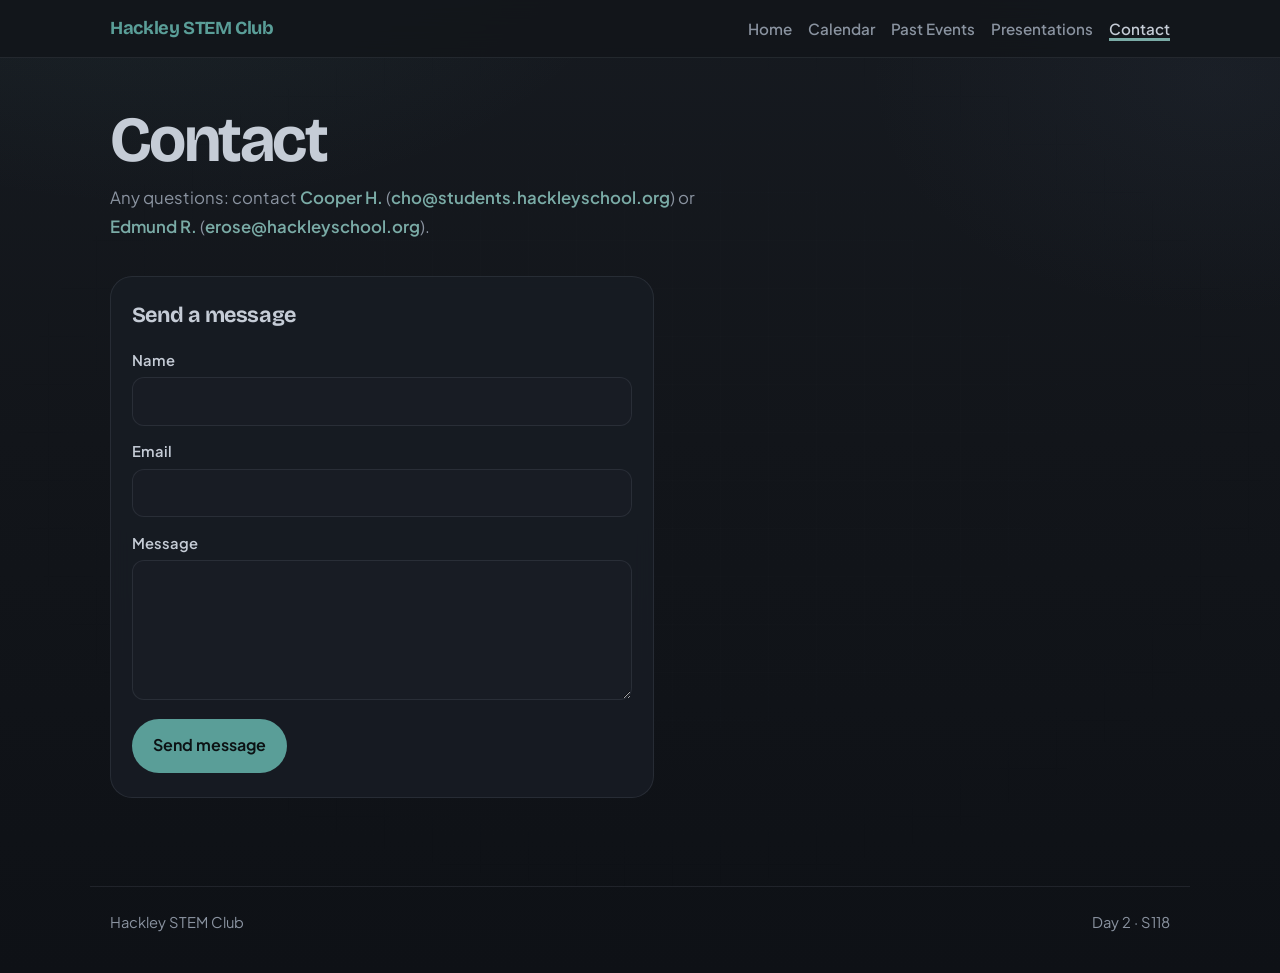
==== contact.html @ bf632d98 "Add the Hackley STEM Club website." ====
<!DOCTYPE html>
<html lang="en" data-theme="observatory">
  <head>
    <meta charset="UTF-8" />
    <meta name="viewport" content="width=device-width, initial-scale=1" />
    <title>Contact · Hackley STEM Club</title>
    <meta name="description" content="Contact Hackley STEM Club." />
    <link rel="preconnect" href="https://fonts.googleapis.com" />
    <link rel="preconnect" href="https://fonts.gstatic.com" crossorigin />
    <link
      href="https://fonts.googleapis.com/css2?family=Bricolage+Grotesque:opsz,wght@12..96,500..800&family=Plus+Jakarta+Sans:wght@400;500;600;700&display=swap"
      rel="stylesheet"
    />
    <script src="js/theme.js"></script>
    <link rel="stylesheet" href="css/styles.css" />
  </head>
  <body data-page="contact">
    <header class="site-header">
      <div class="nav-wrap">
        <a class="brand" href="index.html"><span id="club-name">Hackley STEM Club</span></a>
        <nav class="nav" aria-label="Primary">
          <a href="index.html" data-nav="home">Home</a>
          <a href="calendar.html" data-nav="calendar">Calendar</a>
          <a href="events.html" data-nav="events">Past Events</a>
          <a href="presentations.html" data-nav="presentations">Presentations</a>
          <a href="contact.html" data-nav="contact">Contact</a>
        </nav>
      </div>
    </header>

    <main>
      <header class="page-hero">
        <h1>Contact</h1>
        <p class="contact-line">
          Any questions: contact
          <a href="mailto:cho@students.hackleyschool.org">Cooper H.</a>
          (<a href="mailto:cho@students.hackleyschool.org"
            >cho@students.hackleyschool.org</a
          >)
          or
          <a href="mailto:erose@hackleyschool.org">Edmund R.</a>
          (<a href="mailto:erose@hackleyschool.org">erose@hackleyschool.org</a>).
        </p>
      </header>

      <section class="section contact-layout contact-layout-single" style="padding-top: 1rem">
        <div class="contact-form-wrap">
          <h2>Send a message</h2>
          <form
            class="contact-form"
            name="contact"
            method="POST"
            data-netlify="true"
            netlify-honeypot="bot-field"
          >
            <input type="hidden" name="form-name" value="contact" />
            <p class="honeypot" aria-hidden="true">
              <label
                >Don’t fill this out:
                <input name="bot-field" tabindex="-1" autocomplete="off"
              /></label>
            </p>
            <label>
              Name
              <input type="text" name="name" required autocomplete="name" />
            </label>
            <label>
              Email
              <input type="email" name="email" required autocomplete="email" />
            </label>
            <label>
              Message
              <textarea name="message" rows="5" required></textarea>
            </label>
            <button class="btn btn-primary" type="submit">Send message</button>
          </form>
        </div>
      </section>
    </main>

    <footer class="site-footer">
      <span><span id="club-name-footer">Hackley STEM Club</span></span>
      <span>Day 2 · S118</span>
    </footer>

    <script src="js/content.js"></script>
    <script src="js/main.js"></script>
  </body>
</html>
---- css/styles.css ----
/* STEM Club — shared styles
   Themes: mint (default clean) · observatory (dark / atmospheric)
*/

:root,
html[data-theme="mint"] {
  /* Clean light — white page, soft ink, restrained accent */
  --bg: #f7f8fa;
  --bg-deep: #12151a;
  --ink: #1a1f27;
  --muted: #5c6570;
  --line: rgba(26, 31, 39, 0.1);
  --panel: rgba(255, 255, 255, 0.92);
  --accent: #3d6b75;
  --accent-2: #2f5560;
  --accent-soft: rgba(61, 107, 117, 0.1);
  --danger: #b54a3c;
  --radius: 18px;
  --shadow: 0 14px 40px rgba(26, 31, 39, 0.08);
  --font-display: "Bricolage Grotesque", system-ui, sans-serif;
  --font-body: "Plus Jakarta Sans", system-ui, sans-serif;
  --max: 1100px;
  --header-bg: rgba(247, 248, 250, 0.88);
  --page-bg:
    radial-gradient(900px 480px at 8% -10%, rgba(61, 107, 117, 0.06), transparent 55%),
    radial-gradient(700px 420px at 100% 0%, rgba(26, 31, 39, 0.03), transparent 50%),
    linear-gradient(180deg, #ffffff 0%, var(--bg) 42%, #eef1f4 100%);
  --grid-line: rgba(26, 31, 39, 0.035);
  --grid-opacity: 0.4;
  --btn-primary-bg: #1a1f27;
  --btn-primary-text: #f7f8fa;
  --btn-primary-hover: #000;
  --orbit-ring: rgba(61, 107, 117, 0.25);
  --orbit-dash: rgba(26, 31, 39, 0.14);
  --surface: #ffffff;
  --cal-cell: #ffffff;
  --cal-muted: #f3f5f7;
  --cal-muted-text: #9aa3ad;
  --cal-hover: #f0f5f6;
  --cal-event: #eaf3f4;
  --cal-event-hover: #ddecee;
  --cal-selected: #d5e6e8;
  --input-bg: #fff;
  --feature-text: #e8eef2;
  --feature-muted: rgba(232, 238, 242, 0.78);
  --feature-meta: rgba(154, 190, 196, 0.95);
  --star-opacity: 0;
}

html[data-theme="observatory"] {
  /* Soft Night — calmer, lower glare */
  --bg: #12151a;
  --bg-deep: #0c0e12;
  --ink: #c5ccd6;
  --muted: #8a93a0;
  --line: rgba(165, 175, 190, 0.12);
  --panel: rgba(22, 26, 34, 0.82);
  --accent: #5a9e98;
  --accent-2: #7aaba6;
  --accent-soft: rgba(90, 158, 152, 0.14);
  --danger: #c97a6c;
  --shadow: 0 18px 48px rgba(0, 0, 0, 0.35);
  --header-bg: rgba(18, 21, 26, 0.86);
  --page-bg:
    radial-gradient(900px 520px at 12% -8%, rgba(90, 158, 152, 0.08), transparent 55%),
    radial-gradient(700px 480px at 95% 8%, rgba(90, 110, 140, 0.07), transparent 50%),
    linear-gradient(180deg, #161a20 0%, var(--bg) 45%, #0e1116 100%);
  --grid-line: rgba(165, 175, 190, 0.04);
  --grid-opacity: 0.35;
  --btn-primary-bg: #5a9e98;
  --btn-primary-text: #0c1214;
  --btn-primary-hover: #6eaea8;
  --orbit-ring: rgba(90, 158, 152, 0.28);
  --orbit-dash: rgba(165, 175, 190, 0.16);
  --surface: rgba(24, 28, 36, 0.9);
  --cal-cell: #181c24;
  --cal-muted: #14181f;
  --cal-muted-text: #6a7382;
  --cal-hover: #1e2430;
  --cal-event: #1a2828;
  --cal-event-hover: #203232;
  --cal-selected: #243838;
  --input-bg: #181c24;
  --feature-text: #d0d6de;
  --feature-muted: rgba(197, 204, 214, 0.72);
  --feature-meta: rgba(122, 171, 166, 0.95);
  --star-opacity: 0;
}

*,
*::before,
*::after {
  box-sizing: border-box;
}

html {
  scroll-behavior: smooth;
  color-scheme: light;
}

html[data-theme="observatory"] {
  color-scheme: dark;
}

body {
  margin: 0;
  font-family: var(--font-body);
  color: var(--ink);
  background: var(--page-bg);
  min-height: 100vh;
  line-height: 1.55;
  transition: background 0.35s ease, color 0.25s ease;
}

body::before {
  content: "";
  position: fixed;
  inset: 0;
  pointer-events: none;
  opacity: var(--grid-opacity);
  background-image:
    linear-gradient(var(--grid-line) 1px, transparent 1px),
    linear-gradient(90deg, var(--grid-line) 1px, transparent 1px);
  background-size: 48px 48px;
  mask-image: radial-gradient(ellipse at center, black 35%, transparent 80%);
  z-index: -1;
}

body::after {
  content: "";
  position: fixed;
  inset: 0;
  pointer-events: none;
  opacity: var(--star-opacity);
  z-index: -1;
  background-image:
    radial-gradient(1.5px 1.5px at 8% 12%, rgba(255, 255, 255, 0.85), transparent),
    radial-gradient(1px 1px at 14% 28%, rgba(255, 255, 255, 0.55), transparent),
    radial-gradient(1.5px 1.5px at 22% 8%, rgba(255, 255, 255, 0.7), transparent),
    radial-gradient(1px 1px at 31% 41%, rgba(255, 255, 255, 0.45), transparent),
    radial-gradient(2px 2px at 38% 16%, rgba(255, 255, 255, 0.9), transparent),
    radial-gradient(1px 1px at 47% 33%, rgba(255, 255, 255, 0.5), transparent),
    radial-gradient(1.5px 1.5px at 55% 9%, rgba(255, 255, 255, 0.65), transparent),
    radial-gradient(1px 1px at 63% 27%, rgba(255, 255, 255, 0.4), transparent),
    radial-gradient(1.5px 1.5px at 72% 14%, rgba(255, 255, 255, 0.75), transparent),
    radial-gradient(1px 1px at 81% 36%, rgba(255, 255, 255, 0.5), transparent),
    radial-gradient(2px 2px at 89% 11%, rgba(255, 255, 255, 0.8), transparent),
    radial-gradient(1px 1px at 94% 29%, rgba(255, 255, 255, 0.45), transparent),
    radial-gradient(1px 1px at 11% 52%, rgba(255, 255, 255, 0.4), transparent),
    radial-gradient(1.5px 1.5px at 19% 67%, rgba(255, 255, 255, 0.55), transparent),
    radial-gradient(1px 1px at 27% 58%, rgba(255, 255, 255, 0.35), transparent),
    radial-gradient(1px 1px at 42% 71%, rgba(255, 255, 255, 0.5), transparent),
    radial-gradient(1.5px 1.5px at 58% 63%, rgba(255, 255, 255, 0.6), transparent),
    radial-gradient(1px 1px at 74% 78%, rgba(255, 255, 255, 0.4), transparent),
    radial-gradient(1px 1px at 86% 69%, rgba(255, 255, 255, 0.55), transparent),
    radial-gradient(1.5px 1.5px at 6% 82%, rgba(255, 255, 255, 0.45), transparent),
    radial-gradient(1px 1px at 33% 88%, rgba(255, 255, 255, 0.35), transparent),
    radial-gradient(1px 1px at 51% 92%, rgba(255, 255, 255, 0.5), transparent),
    radial-gradient(2px 2px at 67% 48%, rgba(200, 240, 255, 0.7), transparent),
    radial-gradient(1px 1px at 77% 55%, rgba(255, 255, 255, 0.4), transparent);
}

img { max-width: 100%; display: block; }

a {
  color: inherit;
  text-decoration-thickness: 1.5px;
  text-underline-offset: 3px;
}

a:hover { color: var(--accent); }

.site-header {
  position: sticky;
  top: 0;
  z-index: 20;
  backdrop-filter: blur(14px);
  background: var(--header-bg);
  border-bottom: 1px solid var(--line);
}

.nav-wrap {
  max-width: var(--max);
  margin: 0 auto;
  padding: 0.9rem 1.25rem;
  display: flex;
  align-items: center;
  justify-content: space-between;
  gap: 1rem;
}

.nav-right {
  display: flex;
  align-items: center;
  gap: 0.85rem;
  flex-wrap: wrap;
  justify-content: flex-end;
}

.brand {
  font-family: var(--font-display);
  font-weight: 700;
  font-size: 1.15rem;
  letter-spacing: -0.02em;
  text-decoration: none;
}

.brand span { color: var(--accent); }

.nav {
  display: flex;
  flex-wrap: wrap;
  gap: 0.35rem 1rem;
  font-size: 0.95rem;
}

.nav a {
  text-decoration: none;
  color: var(--muted);
  font-weight: 560;
}

.nav a:hover,
.nav a[aria-current="page"] { color: var(--ink); }

.nav a[aria-current="page"] {
  text-decoration: underline;
  text-decoration-color: var(--accent-2);
  text-decoration-thickness: 3px;
}

.theme-switch {
  display: inline-flex;
  border: 1px solid var(--line);
  border-radius: 999px;
  padding: 0.15rem;
  background: var(--panel);
  gap: 0.1rem;
}

.theme-switch button {
  appearance: none;
  border: 0;
  background: transparent;
  color: var(--muted);
  font: inherit;
  font-size: 0.78rem;
  font-weight: 650;
  padding: 0.35rem 0.65rem;
  border-radius: 999px;
  cursor: pointer;
  white-space: nowrap;
}

.theme-switch button[aria-pressed="true"] {
  background: var(--ink);
  color: var(--btn-primary-text);
}

html[data-theme="observatory"] .theme-switch button[aria-pressed="true"] {
  background: var(--accent);
  color: #041016;
}

main { overflow-x: clip; }


.hero {
  min-height: min(92vh, 820px);
  display: grid;
  align-items: end;
  padding: 4.5rem 1.25rem 3.5rem;
  position: relative;
  isolation: isolate;
}

/* Autoplay elevator — one viewport, images cycle on their own */
.elevator {
  position: relative;
}

.elevator-sticky {
  position: relative;
  top: auto;
  height: min(92vh, 820px);
  display: grid;
  align-items: end;
  padding: 4.5rem 1.25rem 3.25rem;
  overflow: hidden;
  color: #d0d6de;
}

.elevator-stage {
  position: absolute;
  inset: 0;
  z-index: 0;
  background: #03060b;
}

.elevator-slide {
  position: absolute;
  inset: 0;
  width: 100%;
  height: 100%;
  object-fit: cover;
  object-position: 78% center;
  opacity: 0;
  transition: opacity 1.4s ease-in-out;
  will-change: opacity;
  z-index: 0;
}

.elevator-slide.is-active {
  opacity: 0.42;
  z-index: 1;
}

.elevator-veil {
  position: absolute;
  inset: 0;
  pointer-events: none;
  background:
    linear-gradient(90deg, rgba(12, 14, 18, 0.94) 0%, rgba(12, 14, 18, 0.78) 34%, rgba(12, 14, 18, 0.45) 62%, rgba(12, 14, 18, 0.55) 100%),
    linear-gradient(180deg, rgba(12, 14, 18, 0.5) 0%, rgba(12, 14, 18, 0.2) 40%, rgba(12, 14, 18, 0.88) 100%);
}

html[data-theme="mint"] .elevator-veil {
  background:
    linear-gradient(90deg, rgba(6, 17, 13, 0.86) 0%, rgba(6, 17, 13, 0.5) 45%, rgba(6, 17, 13, 0.2) 100%),
    linear-gradient(180deg, rgba(6, 17, 13, 0.4) 0%, transparent 40%, rgba(6, 17, 13, 0.78) 100%);
}

.elevator-copy {
  position: relative;
  z-index: 2;
  animation: rise 0.8s ease both;
}

.elevator-copy .hero-brand {
  text-shadow: 0 12px 40px rgba(0, 0, 0, 0.55);
}

.elevator-copy #club-tagline {
  color: rgba(197, 204, 214, 0.86);
}

.elevator-copy .hero-meet {
  color: var(--accent-2);
}

.elevator-copy .btn-secondary {
  border-color: rgba(197, 204, 214, 0.28);
  color: #d0d6de;
  background: rgba(12, 14, 18, 0.35);
  backdrop-filter: blur(8px);
}

.elevator-copy .btn-secondary:hover {
  border-color: var(--accent);
  color: var(--accent);
}

.elevator-rail {
  position: absolute;
  right: 1.25rem;
  top: 50%;
  transform: translateY(-50%);
  z-index: 3;
  display: grid;
  gap: 0.55rem;
}

.elevator-dot {
  width: 0.45rem;
  height: 0.45rem;
  border-radius: 999px;
  background: rgba(197, 204, 214, 0.28);
  transition: background 0.25s ease, transform 0.25s ease;
}

.elevator-dot.is-active {
  background: var(--accent-2);
  transform: scale(1.35);
}

.elevator-hint {
  position: absolute;
  right: 1.1rem;
  bottom: 1.2rem;
  z-index: 3;
  margin: 0;
  font-size: 0.72rem;
  font-weight: 700;
  letter-spacing: 0.12em;
  text-transform: uppercase;
  color: rgba(232, 238, 247, 0.45);
}

@media (max-width: 860px) {
  .elevator-rail {
    right: 0.75rem;
  }
  .elevator-hint {
    display: none;
  }
}

@media (prefers-reduced-motion: reduce) {
  .elevator {
    height: auto;
  }
  .elevator-sticky {
    position: relative;
    height: auto;
    min-height: 92vh;
  }
  .elevator-slide {
    transition: none;
  }
  .elevator-slide:not(.is-active) {
    display: none;
  }
}


.hero .hero-inner,
.hero .hero-orbit {
  position: relative;
  z-index: 1;
}

.hero-orbit {
  z-index: 0;
}

.hero-meet {
  font-family: var(--font-display);
  font-weight: 700;
  letter-spacing: -0.02em;
  color: var(--ink);
  font-size: 1.2rem;
  margin: 0 0 1.75rem;
  opacity: 0.92;
}

html[data-theme="observatory"] .hero-meet {
  color: var(--accent-2);
}

.hero-inner {
  max-width: var(--max);
  margin: 0 auto;
  width: 100%;
  animation: rise 0.8s ease both;
}

.hero-brand {
  font-family: var(--font-display);
  font-size: clamp(3.2rem, 9vw, 6.4rem);
  line-height: 0.92;
  letter-spacing: -0.045em;
  font-weight: 760;
  margin: 0 0 1.1rem;
  max-width: 11ch;
}

.hero-brand em {
  font-style: normal;
  color: var(--accent);
}

.hero p {
  max-width: 34rem;
  font-size: 1.15rem;
  color: var(--muted);
  margin: 0 0 0.85rem;
}

.hero .cta-row {
  margin-top: 0.9rem;
}

.cta-row {
  display: flex;
  flex-wrap: wrap;
  gap: 0.75rem;
}

.btn {
  display: inline-flex;
  align-items: center;
  justify-content: center;
  gap: 0.4rem;
  border: 1px solid transparent;
  border-radius: 999px;
  padding: 0.85rem 1.25rem;
  font: inherit;
  font-weight: 650;
  text-decoration: none;
  cursor: pointer;
  transition: transform 0.18s ease, background 0.18s ease, border-color 0.18s ease;
}

.btn:hover {
  transform: translateY(-1px);
  color: inherit;
}

.btn-primary {
  background: var(--btn-primary-bg);
  color: var(--btn-primary-text);
}

.btn-primary:hover {
  background: var(--btn-primary-hover);
  color: var(--btn-primary-text);
}

.btn-secondary {
  background: transparent;
  border-color: var(--line);
  color: var(--ink);
}

.btn-secondary:hover {
  border-color: var(--accent);
  color: var(--accent);
}

.hero-orbit {
  position: absolute;
  right: -4rem;
  top: 12%;
  width: min(48vw, 420px);
  aspect-ratio: 1;
  border-radius: 50%;
  border: 1px solid var(--orbit-ring);
  pointer-events: none;
  animation: spin 28s linear infinite;
}

.hero-orbit::before,
.hero-orbit::after {
  content: "";
  position: absolute;
  border-radius: 50%;
}

.hero-orbit::before {
  width: 14px;
  height: 14px;
  background: var(--accent-2);
  top: 12%;
  left: 50%;
  box-shadow: 0 0 0 8px color-mix(in srgb, var(--accent-2) 22%, transparent);
}

.hero-orbit::after {
  inset: 18%;
  border: 1px dashed var(--orbit-dash);
}

.section {
  max-width: var(--max);
  margin: 0 auto;
  padding: 3.5rem 1.25rem;
}

.section-head {
  display: flex;
  flex-wrap: wrap;
  align-items: end;
  justify-content: space-between;
  gap: 1rem;
  margin-bottom: 1.6rem;
}

.section-head h2 {
  font-family: var(--font-display);
  font-size: clamp(1.8rem, 4vw, 2.5rem);
  letter-spacing: -0.03em;
  margin: 0;
  line-height: 1.1;
}

.section-head p {
  margin: 0.4rem 0 0;
  color: var(--muted);
  max-width: 36rem;
}

.page-hero {
  max-width: var(--max);
  margin: 0 auto;
  padding: 3.2rem 1.25rem 1.2rem;
  animation: rise 0.65s ease both;
}

.page-hero h1 {
  font-family: var(--font-display);
  font-size: clamp(2.4rem, 6vw, 4rem);
  letter-spacing: -0.04em;
  line-height: 0.98;
  margin: 0 0 0.75rem;
}

.page-hero p {
  margin: 0;
  color: var(--muted);
  max-width: 38rem;
  font-size: 1.05rem;
}

.edit-hint {
  margin-top: 0.9rem;
  display: inline-block;
  font-size: 0.82rem;
  color: var(--muted);
  background: var(--accent-soft);
  border-radius: 999px;
  padding: 0.35rem 0.7rem;
}

.list { display: grid; gap: 0.9rem; }

.event-row,
.talk-row {
  display: grid;
  gap: 1rem;
  align-items: start;
  padding: 1.1rem 1.15rem;
  border: 1px solid var(--line);
  border-radius: var(--radius);
  background: var(--panel);
  backdrop-filter: blur(8px);
  transition: border-color 0.18s ease, transform 0.18s ease;
}

.event-row {
  grid-template-columns: 7.5rem 1fr auto;
}

.talk-row {
  grid-template-columns: 7.5rem 1fr;
}

.event-row:hover,
.talk-row:hover {
  border-color: color-mix(in srgb, var(--accent) 55%, transparent);
  transform: translateY(-1px);
}

.event-date,
.talk-date {
  font-family: var(--font-display);
  font-weight: 700;
  letter-spacing: -0.02em;
  line-height: 1.2;
}

.event-date small,
.talk-date small {
  display: block;
  font-family: var(--font-body);
  font-weight: 500;
  color: var(--muted);
  margin-top: 0.2rem;
}

.event-row h3,
.talk-row h3 {
  margin: 0 0 0.25rem;
  font-size: 1.08rem;
  letter-spacing: -0.01em;
}

.meta {
  color: var(--muted);
  font-size: 0.92rem;
  margin: 0 0 0.35rem;
}

.desc {
  margin: 0;
  color: var(--ink);
  opacity: 0.88;
}

.tag {
  display: inline-flex;
  align-items: center;
  border-radius: 999px;
  padding: 0.28rem 0.65rem;
  font-size: 0.78rem;
  font-weight: 650;
  background: var(--accent-soft);
  color: var(--accent);
  white-space: nowrap;
}

.talk-title {
  display: flex;
  flex-wrap: wrap;
  align-items: center;
  gap: 0.5rem 0.65rem;
}

.subject-mark {
  display: inline-flex;
  align-items: center;
  border-radius: 999px;
  padding: 0.2rem 0.6rem;
  font-family: var(--font-body);
  font-size: 0.7rem;
  font-weight: 750;
  letter-spacing: 0.06em;
  text-transform: uppercase;
  line-height: 1.2;
  border: 1px solid transparent;
  white-space: nowrap;
}

.feature-block .subject-mark {
  font-size: 0.68rem;
}

.subject-math {
  background: rgba(120, 150, 190, 0.16);
  border-color: rgba(140, 170, 210, 0.35);
  color: #a8c0dc;
}

.subject-cs {
  background: rgba(90, 158, 152, 0.16);
  border-color: rgba(122, 171, 166, 0.35);
  color: #9ec9c4;
}

.subject-physics {
  background: rgba(160, 170, 120, 0.14);
  border-color: rgba(180, 190, 130, 0.32);
  color: #c2c8a0;
}

.subject-biology {
  background: rgba(110, 160, 130, 0.14);
  border-color: rgba(130, 180, 150, 0.32);
  color: #a8cbb6;
}

.subject-chemistry {
  background: rgba(180, 140, 110, 0.14);
  border-color: rgba(200, 160, 130, 0.32);
  color: #d2b8a0;
}

html[data-theme="mint"] .subject-math {
  background: rgba(70, 100, 150, 0.1);
  border-color: rgba(70, 100, 150, 0.28);
  color: #3d5a8a;
}

html[data-theme="mint"] .subject-cs {
  background: rgba(61, 107, 117, 0.1);
  border-color: rgba(61, 107, 117, 0.28);
  color: #2f5560;
}

html[data-theme="mint"] .subject-physics {
  background: rgba(100, 110, 60, 0.1);
  border-color: rgba(100, 110, 60, 0.28);
  color: #5a6328;
}

html[data-theme="mint"] .subject-biology {
  background: rgba(50, 120, 80, 0.1);
  border-color: rgba(50, 120, 80, 0.28);
  color: #2a6b45;
}

html[data-theme="mint"] .subject-chemistry {
  background: rgba(150, 90, 50, 0.1);
  border-color: rgba(150, 90, 50, 0.28);
  color: #8a4e28;
}

.calendar-shell {
  display: grid;
  grid-template-columns: 1.3fr 0.9fr;
  gap: 1.25rem;
  align-items: start;
}

.calendar {
  border: 1px solid var(--line);
  border-radius: calc(var(--radius) + 4px);
  background: var(--surface);
  backdrop-filter: blur(10px);
  overflow: hidden;
  box-shadow: var(--shadow);
}

.cal-toolbar {
  display: flex;
  align-items: center;
  justify-content: space-between;
  gap: 0.75rem;
  padding: 1rem 1.1rem;
  border-bottom: 1px solid var(--line);
}

.cal-toolbar h2 {
  margin: 0;
  font-family: var(--font-display);
  font-size: 1.25rem;
  letter-spacing: -0.02em;
}

.icon-btn {
  width: 2.3rem;
  height: 2.3rem;
  border-radius: 999px;
  border: 1px solid var(--line);
  background: var(--cal-cell);
  color: var(--ink);
  cursor: pointer;
  font: inherit;
  font-weight: 700;
}

.icon-btn:hover {
  border-color: var(--accent);
  color: var(--accent);
}

.cal-grid {
  display: grid;
  grid-template-columns: repeat(7, 1fr);
  gap: 1px;
  background: var(--line);
  border-top: 1px solid var(--line);
}

.cal-dow,
.cal-day {
  background: var(--cal-cell);
  min-height: 4.4rem;
  padding: 0.45rem;
}

.cal-dow {
  min-height: auto;
  text-align: center;
  font-size: 0.75rem;
  font-weight: 700;
  color: var(--muted);
  letter-spacing: 0.04em;
  text-transform: uppercase;
  padding: 0.55rem 0.25rem;
}

.cal-day {
  position: relative;
  border: 0;
  width: 100%;
  text-align: left;
  font: inherit;
  color: inherit;
  cursor: pointer;
  appearance: none;
  -webkit-appearance: none;
}

button.cal-day:hover { background: var(--cal-hover); }

button.cal-day:focus-visible {
  outline: 2px solid var(--accent);
  outline-offset: -2px;
  z-index: 1;
}

.cal-day.muted {
  color: var(--cal-muted-text);
  background: var(--cal-muted);
  cursor: default;
}

.cal-day.today .day-num {
  background: var(--ink);
  color: var(--bg);
}

html[data-theme="observatory"] .cal-day.today .day-num {
  background: var(--accent);
  color: #041016;
}

.cal-day.has-event { background: var(--cal-event); }
.cal-day.has-event:hover { background: var(--cal-event-hover); }

.cal-day.is-selected {
  background: var(--cal-selected);
  box-shadow: inset 0 0 0 2px var(--accent);
  z-index: 1;
}

.day-num {
  display: inline-flex;
  width: 1.6rem;
  height: 1.6rem;
  align-items: center;
  justify-content: center;
  border-radius: 999px;
  font-size: 0.85rem;
  font-weight: 650;
}

.dots {
  display: flex;
  flex-wrap: wrap;
  gap: 0.2rem;
  margin-top: 0.35rem;
}

.dot {
  width: 0.5rem;
  height: 0.5rem;
  border-radius: 50%;
  background: var(--accent);
}

.side-panel {
  border: 1px solid var(--line);
  border-radius: calc(var(--radius) + 4px);
  background: var(--surface);
  padding: 1.15rem;
  min-height: 16rem;
}

.side-panel h3 {
  margin: 0 0 0.75rem;
  font-family: var(--font-display);
  letter-spacing: -0.02em;
}

.contact-layout {
  display: grid;
  grid-template-columns: 0.9fr 1.1fr;
  gap: 1.5rem;
  align-items: start;
}

.contact-details,
.contact-form-wrap {
  border: 1px solid var(--line);
  border-radius: calc(var(--radius) + 4px);
  background: var(--surface);
  backdrop-filter: blur(10px);
  padding: 1.35rem 1.3rem 1.5rem;
}

.contact-details h2,
.contact-form-wrap h2 {
  font-family: var(--font-display);
  letter-spacing: -0.02em;
  margin: 0 0 1rem;
  font-size: 1.35rem;
}

.detail-list {
  margin: 0;
  display: grid;
  gap: 1rem;
}

.detail-list dt {
  font-size: 0.78rem;
  font-weight: 700;
  letter-spacing: 0.04em;
  text-transform: uppercase;
  color: var(--muted);
  margin: 0 0 0.2rem;
}

.detail-list dd {
  margin: 0;
  font-size: 1.05rem;
}

.form-note {
  margin: -0.4rem 0 1rem;
  color: var(--muted);
  font-size: 0.92rem;
}

.contact-form { display: grid; gap: 0.9rem; }

.contact-form label {
  display: grid;
  gap: 0.35rem;
  font-weight: 600;
  font-size: 0.92rem;
}

.contact-form input,
.contact-form textarea {
  font: inherit;
  font-weight: 500;
  border: 1px solid var(--line);
  border-radius: 12px;
  padding: 0.75rem 0.85rem;
  background: var(--input-bg);
  color: var(--ink);
}

.contact-form input:focus,
.contact-form textarea:focus {
  outline: 2px solid color-mix(in srgb, var(--accent) 40%, transparent);
  border-color: var(--accent);
}

.contact-form .btn {
  justify-self: start;
  margin-top: 0.25rem;
}

.honeypot {
  position: absolute;
  left: -10000px;
  height: 0;
  overflow: hidden;
}

.empty {
  color: var(--muted);
  margin: 0;
}

.featured-grid {
  display: grid;
  grid-template-columns: repeat(2, minmax(0, 1fr));
  gap: 1rem;
}

.feature-block {
  padding: 1.35rem 1.3rem;
  border-radius: calc(var(--radius) + 2px);
  background: var(--bg-deep);
  color: var(--feature-text);
  min-height: 12rem;
  display: flex;
  flex-direction: column;
  justify-content: space-between;
  animation: rise 0.7s ease both;
  border: 1px solid var(--line);
}

.feature-block:nth-child(2) { animation-delay: 0.08s; }

.feature-block h3 {
  font-family: var(--font-display);
  font-size: 1.55rem;
  letter-spacing: -0.03em;
  margin: 0 0 0.55rem;
  line-height: 1.1;
}

.feature-block p {
  margin: 0;
  color: var(--feature-muted);
}

.feature-block .meta { color: var(--feature-meta); }
.feature-block a { color: var(--accent-2); }

.site-footer {
  max-width: var(--max);
  margin: 2rem auto 0;
  padding: 1.5rem 1.25rem 2.5rem;
  border-top: 1px solid var(--line);
  color: var(--muted);
  font-size: 0.92rem;
  display: flex;
  flex-wrap: wrap;
  justify-content: space-between;
  gap: 0.75rem;
}

@keyframes rise {
  from { opacity: 0; transform: translateY(14px); }
  to { opacity: 1; transform: translateY(0); }
}

@keyframes spin {
  to { transform: rotate(360deg); }
}

@media (max-width: 860px) {
  .calendar-shell,
  .featured-grid,
  .contact-layout { grid-template-columns: 1fr; }

  .event-row,
  .talk-row { grid-template-columns: 1fr; }

  .hero-orbit {
    opacity: 0.45;
    right: -8rem;
    top: 4%;
  }

  .cal-day { min-height: 3.4rem; }

  .nav-wrap {
    flex-direction: column;
    align-items: flex-start;
  }

  .nav-right {
    width: 100%;
    justify-content: space-between;
  }
}

@media (prefers-reduced-motion: reduce) {
  *,
  *::before,
  *::after {
    animation: none !important;
    transition: none !important;
  }
}


.pdf-frame-wrap {
  border: 1px solid var(--line);
  border-radius: calc(var(--radius) + 4px);
  overflow: hidden;
  background: var(--surface);
  box-shadow: var(--shadow);
  min-height: 75vh;
}

.pdf-frame-wrap iframe {
  width: 100%;
  height: min(80vh, 920px);
  border: 0;
  background: #111;
}

.empty-panel {
  border: 1px solid var(--line);
  border-radius: calc(var(--radius) + 4px);
  background: var(--surface);
  padding: 1.5rem 1.3rem;
}

.empty-panel code {
  font-size: 0.9em;
}


.date-unknown {
  font-family: var(--font-body);
  font-size: 0.88rem;
  font-weight: 650;
  color: var(--muted);
  letter-spacing: -0.01em;
  text-transform: none;
  line-height: 1.25;
}


.contact-line {
  max-width: 40rem;
  font-size: 1.15rem;
  line-height: 1.7;
  color: var(--muted);
}

.contact-line a {
  color: var(--accent-2);
  text-decoration: none;
  font-weight: 600;
}

.contact-line a:hover {
  text-decoration: underline;
}


.contact-layout-single {
  grid-template-columns: minmax(0, 34rem);
}
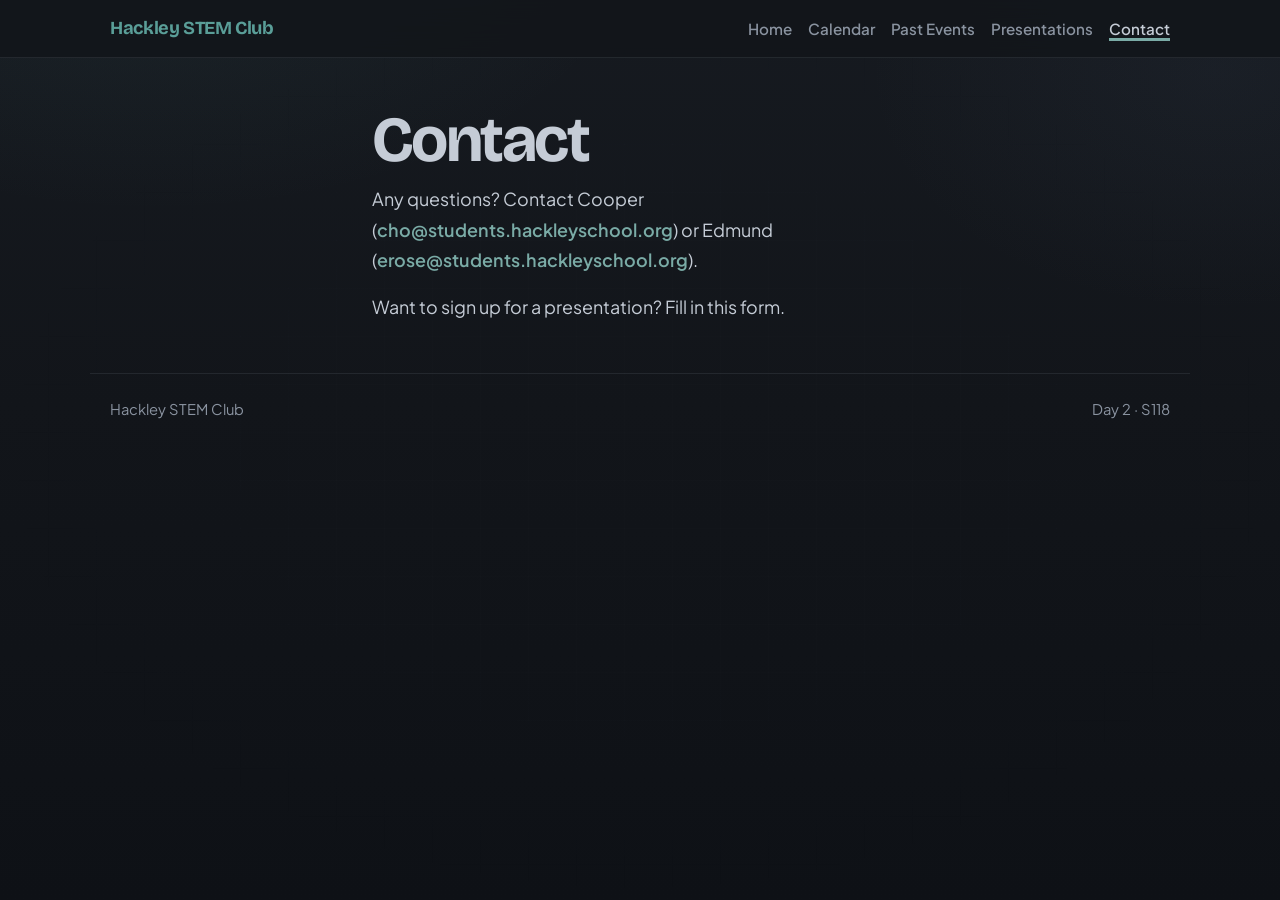
==== commit f551d3ff: "Simplify the contact page." ====
--- a/contact.html
+++ b/contact.html
@@ -29,53 +29,18 @@
     </header>
 
     <main>
-      <header class="page-hero">
+      <header class="page-hero contact-hero">
         <h1>Contact</h1>
-        <p class="contact-line">
-          Any questions: contact
-          <a href="mailto:cho@students.hackleyschool.org">Cooper H.</a>
-          (<a href="mailto:cho@students.hackleyschool.org"
-            >cho@students.hackleyschool.org</a
-          >)
-          or
-          <a href="mailto:erose@hackleyschool.org">Edmund R.</a>
-          (<a href="mailto:erose@hackleyschool.org">erose@hackleyschool.org</a>).
+        <p>
+          Any questions? Contact Cooper
+          (<a href="mailto:cho@students.hackleyschool.org">cho@students.hackleyschool.org</a>)
+          or Edmund
+          (<a href="mailto:erose@students.hackleyschool.org">erose@students.hackleyschool.org</a>).
+        </p>
+        <p>
+          Want to sign up for a presentation? Fill in this form.
         </p>
       </header>
-
-      <section class="section contact-layout contact-layout-single" style="padding-top: 1rem">
-        <div class="contact-form-wrap">
-          <h2>Send a message</h2>
-          <form
-            class="contact-form"
-            name="contact"
-            method="POST"
-            data-netlify="true"
-            netlify-honeypot="bot-field"
-          >
-            <input type="hidden" name="form-name" value="contact" />
-            <p class="honeypot" aria-hidden="true">
-              <label
-                >Don’t fill this out:
-                <input name="bot-field" tabindex="-1" autocomplete="off"
-              /></label>
-            </p>
-            <label>
-              Name
-              <input type="text" name="name" required autocomplete="name" />
-            </label>
-            <label>
-              Email
-              <input type="email" name="email" required autocomplete="email" />
-            </label>
-            <label>
-              Message
-              <textarea name="message" rows="5" required></textarea>
-            </label>
-            <button class="btn btn-primary" type="submit">Send message</button>
-          </form>
-        </div>
-      </section>
     </main>
 
     <footer class="site-footer">
--- a/css/styles.css
+++ b/css/styles.css
@@ -1171,24 +1171,27 @@
 }
 
 
-.contact-line {
-  max-width: 40rem;
-  font-size: 1.15rem;
+.contact-hero {
+  max-width: 36rem;
+}
+
+.contact-hero p {
+  color: var(--ink);
+  font-size: 1.12rem;
   line-height: 1.7;
-  color: var(--muted);
-}
-
-.contact-line a {
+  margin: 0 0 1rem;
+}
+
+.contact-hero p:last-child {
+  margin-bottom: 0;
+}
+
+.contact-hero a {
   color: var(--accent-2);
   text-decoration: none;
   font-weight: 600;
 }
 
-.contact-line a:hover {
+.contact-hero a:hover {
   text-decoration: underline;
 }
-
-
-.contact-layout-single {
-  grid-template-columns: minmax(0, 34rem);
-}
